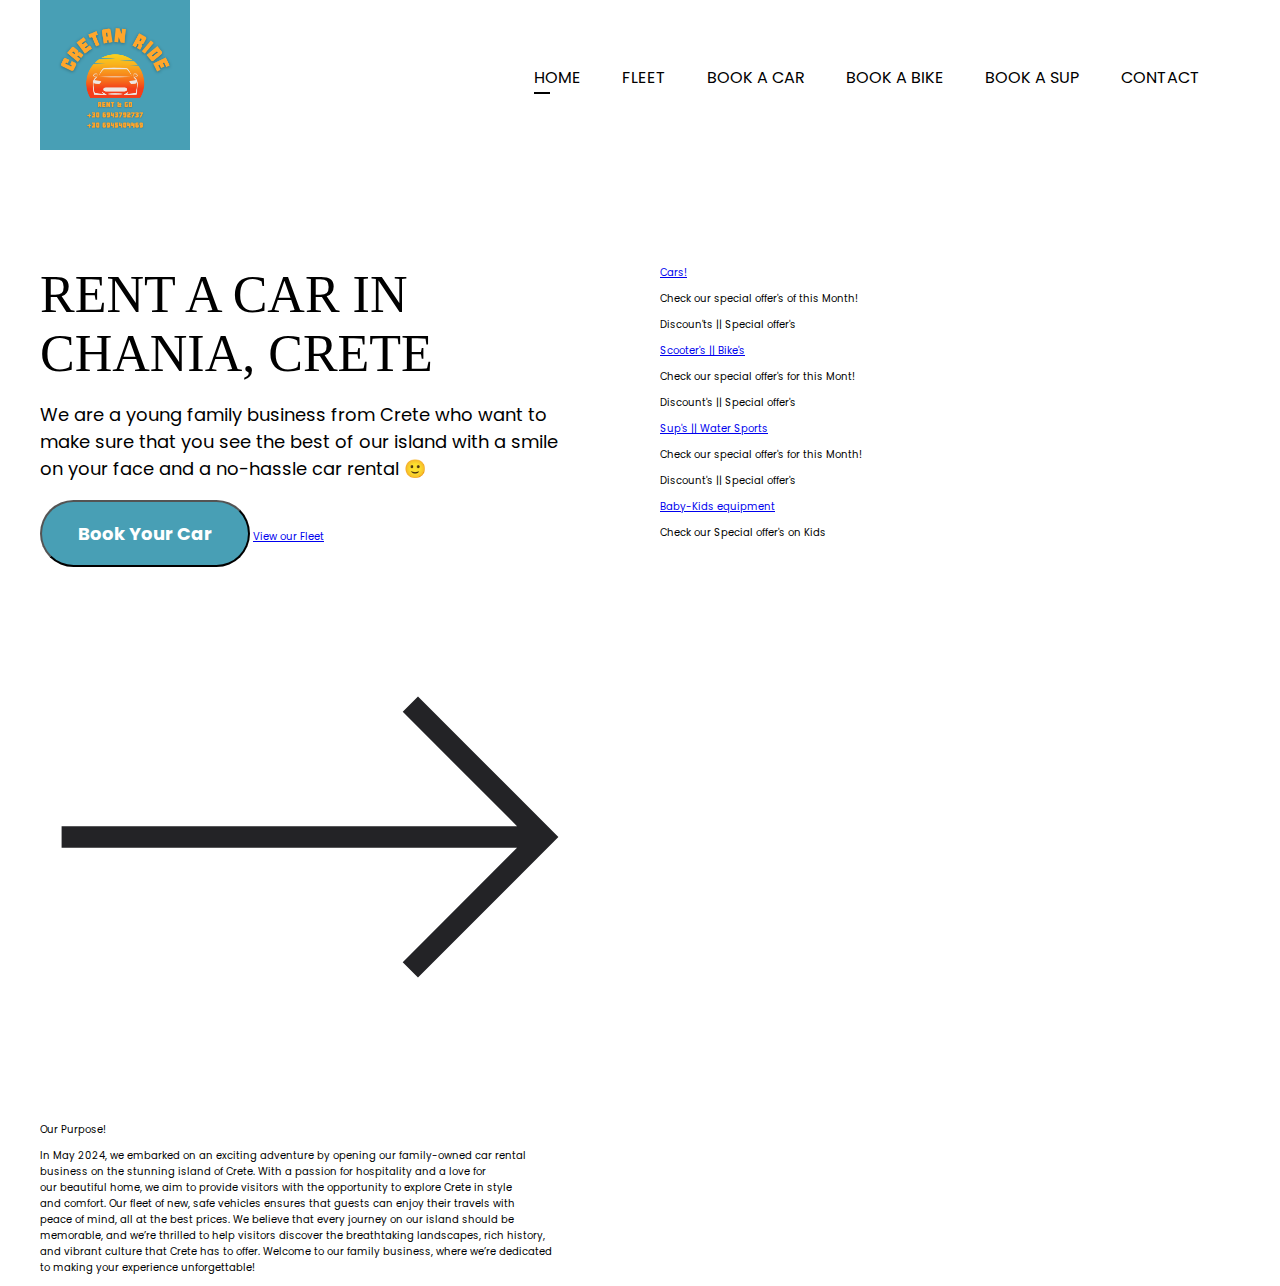
==== index.html @ 74f1b6b1 "Cretan Ride landing page" ====
<!DOCTYPE html>
<html lang="eng">
    <head>
        <meta charset="utf-8">
        <title>Cretan Ride</title>
        <meta name="description" content="Best Car Rental in Crete! All new Cars with FULL INSURANCE!!
        run by a lovely family. Best prices for quality Cars.">
        <meta name="author" content="Matthaios Stioukis">
        <!-- here the facebook meta data starts to pop up advertisment on facebook.-->
        <meta propety="og:image" content="http://url-to-image">
        <meta property="og:description" content="enter-description-here">
        <meta property="og:title" content="title-of-page">
        <meta property="og:type" content="website">
        <!--meta tag to keep content of the page to a good visible scale in different screen sizes-->
        <meta name="viewport" content="width=device-width, initial-scale = 1"/> 
        <!--This is a google font link so i have acces to some nice font-family's(style's), for the webpage (changing how text is looking.) -->
        <link rel="preconnect" href="https://fonts.googleapis.com">
        <link rel="preconnect" href="https://fonts.gstatic.com" crossorigin><!--This is a google font link so i have acces to some nice font-family's(style's), for the webpage (changing how text is looking.) -->
        <link href="https://fonts.googleapis.com/css2?family=Poppins:ital,wght@0,100;0,200;0,300;0,400;0,500;0,600;0,700;0,800;0,900;1,100;1,200;1,300;1,400;1,500;1,600;1,700;1,800;1,900&display=swap" rel="stylesheet">
        <link rel="preconnect" href="https://fonts.googleapis.com">
        <link rel="preconnect" href="https://fonts.gstatic.com" crossorigin>
        <link href="https://fonts.googleapis.com/css2?family=Playfair:ital,opsz,wght@0,5..1200,300..900;1,5..1200,300..900&family=Poppins:ital,wght@0,100;0,200;0,300;0,400;0,500;0,600;0,700;0,800;0,900;1,100;1,200;1,300;1,400;1,500;1,600;1,700;1,800;1,900&display=swap" rel="stylesheet">
        <!--Here I am linking to my main.css file where all the style for my website is living.-->
        <link rel="stylesheet" href="css/main.css">
    </head>
    <body>
        <div class="wrapper">
            <header>
                <a href="index.html"><img class="logoImage" alt="Cretan Ride Logo" src="images/cretanrideLogo.svg.png"></a>
                <nav>
                    <ul>
                        <li><a href="index.hmtl" class="active">Home</a></li>
                        <li><a href="#">Fleet</a></li>
                        <li><a href="#">Book a Car</a></li>
                        <li><a href="#">Book a Bike</a></li>
                        <li><a href="#">Book a Sup</a></li>
                        <li><a href="#">Contact</a></li>
                    </ul>
                </nav>
            </header>
            <main>
                <div class="left-col">
                    <h1>RENT A CAR IN CHANIA, CRETE</h1>
                    <p class="subHead">
                        We are a young family business from Crete who want to make sure
                        that you see the best of our island with a smile on your face 
                        and a no-hassle car rental 🙂 
                    </p>
                    <!--Cta stands for call to action(which is just a fancy way of saying that me as a author of the page want to prompt the user to use this button as his next action.)-->
                    <div class="cta-buttons">
                        <button class="primary-cta" onclick="window.location.href='#'">Book Your Car</button>
                        <a href="#">
                            <span>View our Fleet</span>
                            <svg viewBox="0 0 25 25"><path style="fill:#232326" d="m17.5 5.999-.707.707 5.293 5.293H1v1h21.086l-5.294 5.295.707.707L24 12.499l-6.5-6.5z" data-name="Right"/></svg>
                        </a>
                    </div>
                    <div class="bio">
                        <p class="catch">Our Purpose!</p>
                        <p class="bio-text">
                           In May 2024, we embarked on an exciting adventure by opening our family-owned car rental<br/>
                           business on the stunning island of Crete. With a passion for hospitality and a love for<br/>
                           our beautiful home, we aim to provide visitors with the opportunity to explore Crete in style<br/>
                           and comfort. Our fleet of new, safe vehicles ensures that guests can enjoy their travels with<br/>
                           peace of mind, all at the best prices. We believe that every journey on our island should be<br/>
                           memorable, and we’re thrilled to help visitors discover the breathtaking landscapes, rich history,<br/>
                           and vibrant culture that Crete has to offer. Welcome to our family business, where we’re dedicated<br/>
                           to making your experience unforgettable!
                        </p>
                    </div>
                </div>
                <div class="right-col">
                    <div class="card card1">
                        <div class="card-details">
                            <div>
                                <a class="product-title" href="#">Cars!</a>
                                <p>Check our special offer's of this Month!</p>
                            </div>
                            <p>Discoun'ts || Special offer's</p>
                        </div>
                    </div>
                    <div class="card card2">
                        <div class="card-details">
                            <a class="product-title" href="#">Scooter's || Bike's</a>
                            <p>Check our special offer's for this Mont!</p>
                        </div>
                        <p>Discount's || Special offer's</p>
                    </div>
                    <div class="card card3">
                        <div class="card-details">
                            <a class="product-title" href="#">Sup's || Water Sports</a>
                            <p>Check our special offer's for this Month!</p>
                        </div>
                        <p>Discount's || Special offer's</p>
                    </div>
                    <div class="card card4">
                        <div class="car-details">
                            <a class="product-title" href="#">Baby-Kids equipment</a>
                            <p>Check our Special offer's on Kids</p>
                        </div>
                    </div>
                </div>
            </main>
        </div>
    </body>
</html>
---- css/main.css ----
html {
    font-size: 62.5%;
}

body {
    margin: 0;
    font-family: 'Poppins', 'Playfair Display';
}

.wrapper {
    max-width: 1200px;
    margin: 0 auto;
}

.logoImage {
    max-width: 150px;
    max-height: 150px;
}

header {
    display: flex;
    justify-content: space-between;
    align-items: center;
}

nav {
    margin: 4em;
}

nav ul {
    display: flex;
    list-style-type: none;
    gap: 4.1em;
    margin: 0;
}

nav ul li a {
    text-decoration: none;
    color: black;
    text-transform: uppercase;
    font-size: 1.6rem;
    position: relative;
}

nav ul li a.active::before {
    position: absolute;
    content: "";
    width: 35%;
    height: 1px;
    border-bottom: 2px solid black;
    bottom: -5px;
}

main {
    display: flex;
    gap: 8em;
    margin-top: 11em;
}

.left-col {
    width: 45%;
}

.right-col {
    flex-grow: 1;
}

h1 {
    font-size: 5.2rem;
    font-family: 'Playfair Display';
    font-weight: normal;
    margin: 0;
}

.subHead{
    font-size: 1.8rem;
}

cta-buttons {
    display: flex;
    gap: 2em;
}

button {
    background-color: #489FB5;
    font-family: 'Poppins';
    font-size: 1.8rem;
    font-weight: bold;
    color: #FFFFFF;
    text-decoration: none;
    border-radius: 1.9em;
    padding: 1em 2em;
}
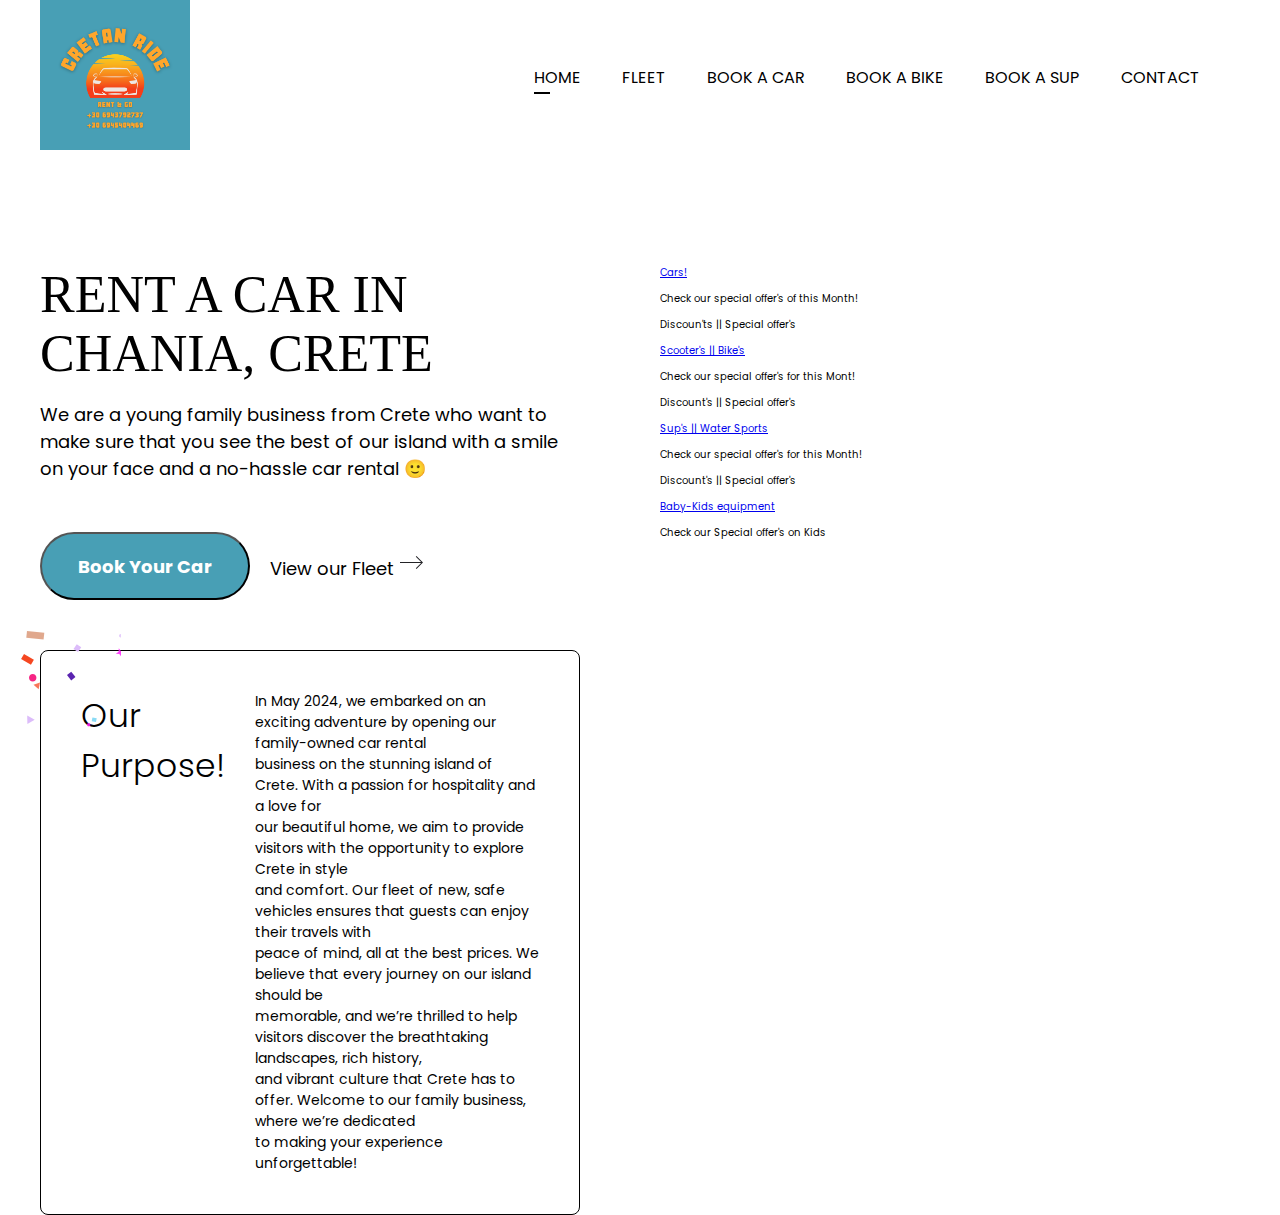
==== commit f9b1c2bc: "added a svg confeti and styled our little bio section." ====
--- a/index.html
+++ b/index.html
@@ -49,7 +49,7 @@
                     <!--Cta stands for call to action(which is just a fancy way of saying that me as a author of the page want to prompt the user to use this button as his next action.)-->
                     <div class="cta-buttons">
                         <button class="primary-cta" onclick="window.location.href='#'">Book Your Car</button>
-                        <a href="#">
+                        <a class="secondary-cta" href="#">
                             <span>View our Fleet</span>
                             <svg viewBox="0 0 25 25"><path style="fill:#232326" d="m17.5 5.999-.707.707 5.293 5.293H1v1h21.086l-5.294 5.295.707.707L24 12.499l-6.5-6.5z" data-name="Right"/></svg>
                         </a>
--- a/css/main.css
+++ b/css/main.css
@@ -76,9 +76,26 @@
     font-size: 1.8rem;
 }
 
-cta-buttons {
+.cta-buttons {
+    margin: 5em 0;
+}
+
+.cta-buttons, .secondary-cta {
     display: flex;
     gap: 2em;
+}
+
+.secondary-cta {
+    display: block;
+    font-size: 1.8em;
+    text-decoration: none;
+    color: black;
+    padding: 1em 0;
+    align-items: center;
+}
+
+.secondary-cta svg {
+    width: 25px;
 }
 
 button {
@@ -90,4 +107,35 @@
     text-decoration: none;
     border-radius: 1.9em;
     padding: 1em 2em;
+}
+
+.bio {
+    display: flex;
+    gap: 3em;
+    padding: 4em;
+    border: 1px solid black;
+    border-radius: 0.8em;
+    position: relative;
+}
+
+.bio:before {
+    position: absolute;
+    content: "";
+    background: url(../images/confetti.svg);
+    width: 100px;
+    height: 100px;
+    top: -20px;
+    left: -20px;
+    z-index: 2;
+}
+
+.catch {
+    font-size: 3.3rem;
+    margin: 0;
+    font-weight: 300;
+}
+
+.bio-text {
+    font-size: 1.4rem;
+    margin: 0;
 }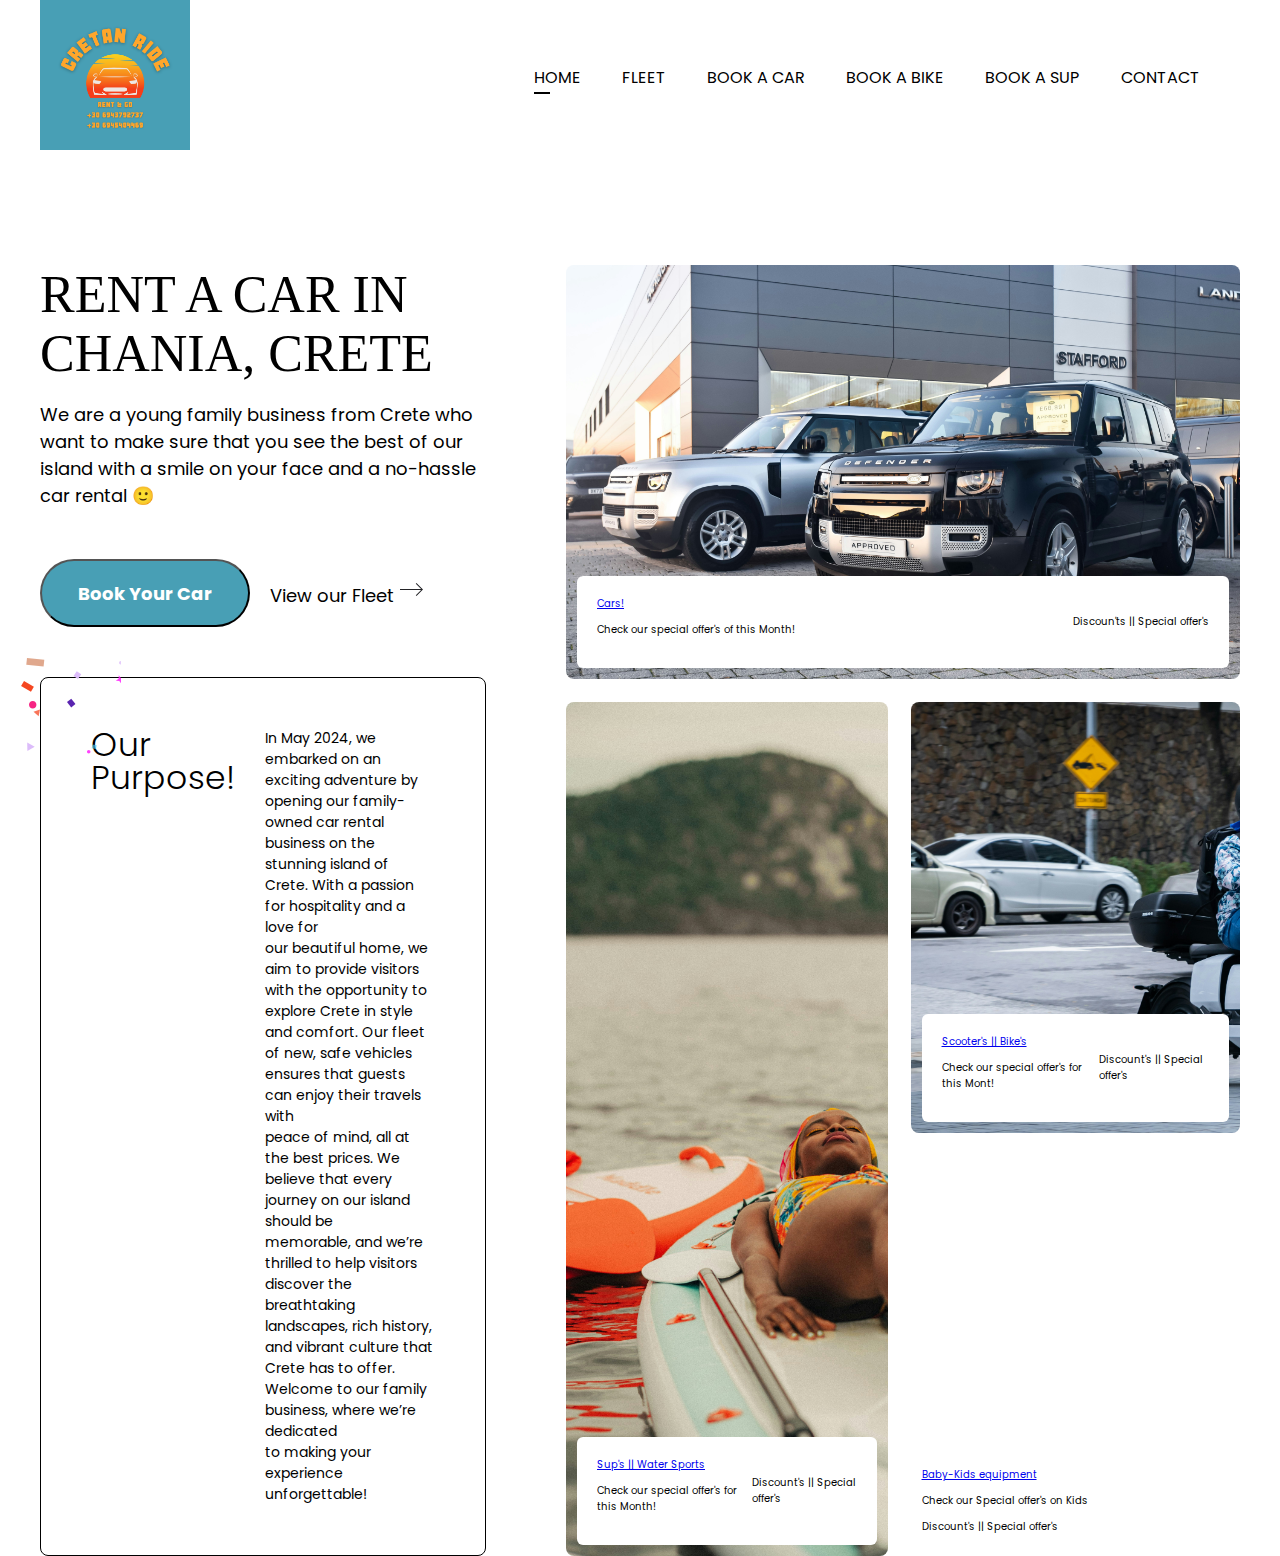
==== commit 796633c9: "fixed the right side of the website" ====
--- a/index.html
+++ b/index.html
@@ -80,22 +80,29 @@
                     </div>
                     <div class="card card2">
                         <div class="card-details">
-                            <a class="product-title" href="#">Scooter's || Bike's</a>
-                            <p>Check our special offer's for this Mont!</p>
+                            <div>
+                                <a class="product-title" href="#">Scooter's || Bike's</a>
+                                <p>Check our special offer's for this Mont!</p>
+                            </div>
+                            <p>Discount's || Special offer's</p>
                         </div>
-                        <p>Discount's || Special offer's</p>
                     </div>
                     <div class="card card3">
                         <div class="card-details">
-                            <a class="product-title" href="#">Sup's || Water Sports</a>
-                            <p>Check our special offer's for this Month!</p>
+                            <div>
+                                <a class="product-title" href="#">Sup's || Water Sports</a>
+                                <p>Check our special offer's for this Month!</p>
+                            </div>
+                            <p>Discount's || Special offer's</p>
                         </div>
-                        <p>Discount's || Special offer's</p>
                     </div>
                     <div class="card card4">
                         <div class="car-details">
-                            <a class="product-title" href="#">Baby-Kids equipment</a>
-                            <p>Check our Special offer's on Kids</p>
+                            <div>
+                                <a class="product-title" href="#">Baby-Kids equipment</a>
+                                <p>Check our Special offer's on Kids</p>
+                            </div>
+                            <p>Discount's || Special offer's</p>
                         </div>
                     </div>
                 </div>
--- a/css/main.css
+++ b/css/main.css
@@ -112,7 +112,7 @@
 .bio {
     display: flex;
     gap: 3em;
-    padding: 4em;
+    padding: 5em;
     border: 1px solid black;
     border-radius: 0.8em;
     position: relative;
@@ -133,9 +133,62 @@
     font-size: 3.3rem;
     margin: 0;
     font-weight: 300;
+    line-height: 100%;
 }
 
 .bio-text {
     font-size: 1.4rem;
     margin: 0;
+}
+
+/* Right column Gallery */
+
+.right-col {
+    display: grid;
+    gap: 2.3em;
+    grid-template-columns: repeat(2, auto);
+    grid-template-rows: repeat(3, auto);
+    grid-template-areas: 
+    "top top"
+    "left right"
+    "left bottomR";
+}
+
+.card1 {
+    grid-area: top;
+    background-image: url('/images/twoCarBlackSilver.jpg.jpg');
+}
+
+.card2{
+    grid-area: right;
+    background-image: url('/images/scooter.jpg.jpg');
+}
+
+.card4 {
+    grid-area: bottomR;
+    background-image: url('/images/strollerBlackYellow.jpg.jpg');
+}
+
+.card3 {
+    grid-area: left;
+    background-image: url('/images/supOrTurYellowBlack.jpg.jpg');
+}
+
+.card {
+    border-radius: 0.8em;
+    padding: 1.1em;
+    display: flex;
+    align-items: end;
+    background-size: cover;
+    background-repeat: no-repeat;
+}
+
+.card-details {
+    background-color: white;
+    border-radius: 0.6em;
+    padding: 2em;
+    width: 100%;
+    display: flex;
+    align-items: center;
+    justify-content: space-between;
 }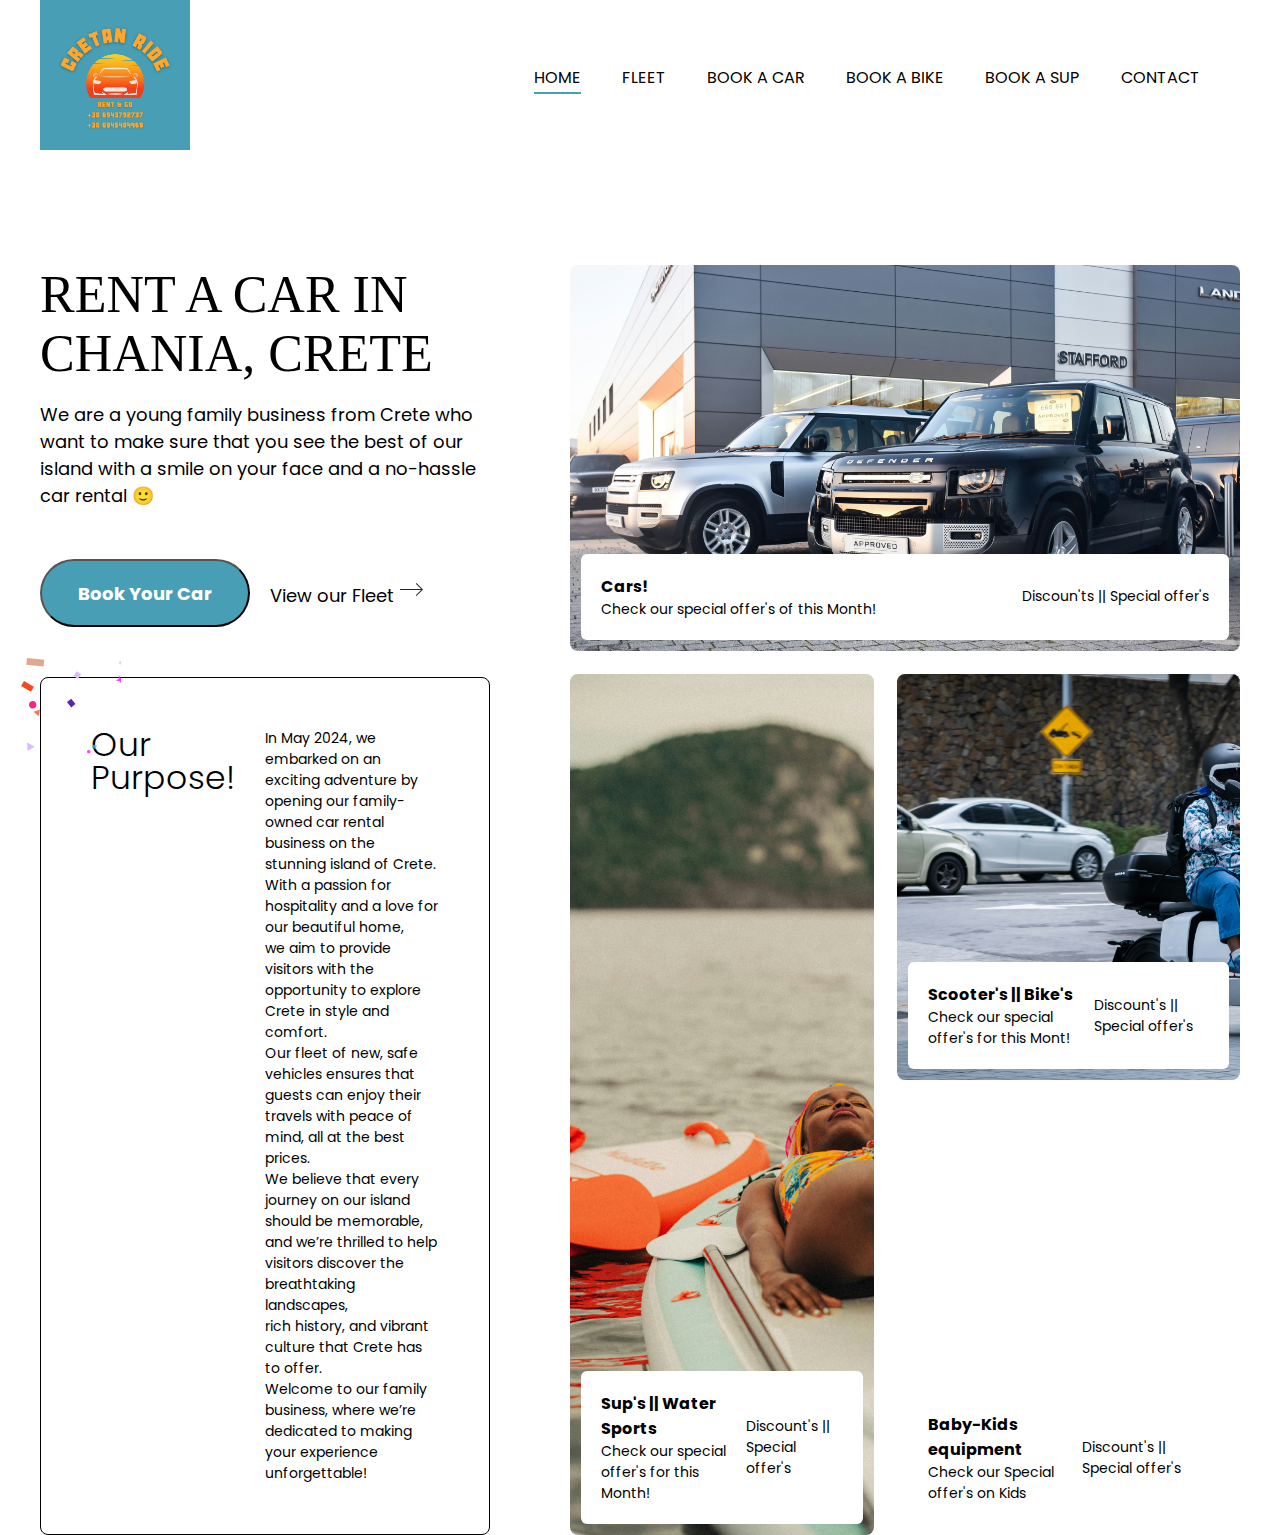
==== commit ceef9497: "fixed some microintersactions" ====
--- a/index.html
+++ b/index.html
@@ -57,14 +57,14 @@
                     <div class="bio">
                         <p class="catch">Our Purpose!</p>
                         <p class="bio-text">
-                           In May 2024, we embarked on an exciting adventure by opening our family-owned car rental<br/>
-                           business on the stunning island of Crete. With a passion for hospitality and a love for<br/>
-                           our beautiful home, we aim to provide visitors with the opportunity to explore Crete in style<br/>
-                           and comfort. Our fleet of new, safe vehicles ensures that guests can enjoy their travels with<br/>
-                           peace of mind, all at the best prices. We believe that every journey on our island should be<br/>
-                           memorable, and we’re thrilled to help visitors discover the breathtaking landscapes, rich history,<br/>
-                           and vibrant culture that Crete has to offer. Welcome to our family business, where we’re dedicated<br/>
-                           to making your experience unforgettable!
+                           In May 2024, we embarked on an exciting adventure by opening our family-owned car rental
+                           business on the stunning island of Crete.<br/> With a passion for hospitality and a love for
+                           our beautiful home,<br/> we aim to provide visitors with the opportunity to explore Crete in style
+                           and comfort.<br/> Our fleet of new, safe vehicles ensures that guests can enjoy their travels with
+                           peace of mind, all at the best prices.<br/> We believe that every journey on our island should be
+                           memorable, and we’re thrilled to help visitors discover the breathtaking landscapes,<br/> rich history,
+                           and vibrant culture that Crete has to offer.<br/> Welcome to our family business, where we’re dedicated
+                           to making your experience unforgettable!<br/>
                         </p>
                     </div>
                 </div>
@@ -97,7 +97,7 @@
                         </div>
                     </div>
                     <div class="card card4">
-                        <div class="car-details">
+                        <div class="card-details">
                             <div>
                                 <a class="product-title" href="#">Baby-Kids equipment</a>
                                 <p>Check our Special offer's on Kids</p>
--- a/css/main.css
+++ b/css/main.css
@@ -45,9 +45,18 @@
 nav ul li a.active::before {
     position: absolute;
     content: "";
-    width: 35%;
+    width: 100%;
     height: 1px;
-    border-bottom: 2px solid black;
+    border-bottom: 2px solid #489FB5;
+    bottom: -5px;
+}
+
+nav ul li a::before {
+    position: absolute;
+    content: "";
+    width: 0;
+    height: 1px;
+    border-bottom: 2px solid #489FB5;
     bottom: -5px;
 }
 
@@ -58,7 +67,7 @@
 }
 
 .left-col {
-    width: 45%;
+    width: 60%;
 }
 
 .right-col {
@@ -191,4 +200,23 @@
     display: flex;
     align-items: center;
     justify-content: space-between;
-}+}
+
+.card-details a {
+    color: black;
+    font-size: 1.6rem;
+    text-decoration: none;
+    font-weight: bold;
+}
+
+.card-details p {
+    font-size: 1.4rem;
+    margin: 0;
+}
+
+/* Micro Interactions */
+
+nav ul li a:hover:before {
+    width: 100%;
+    
+}
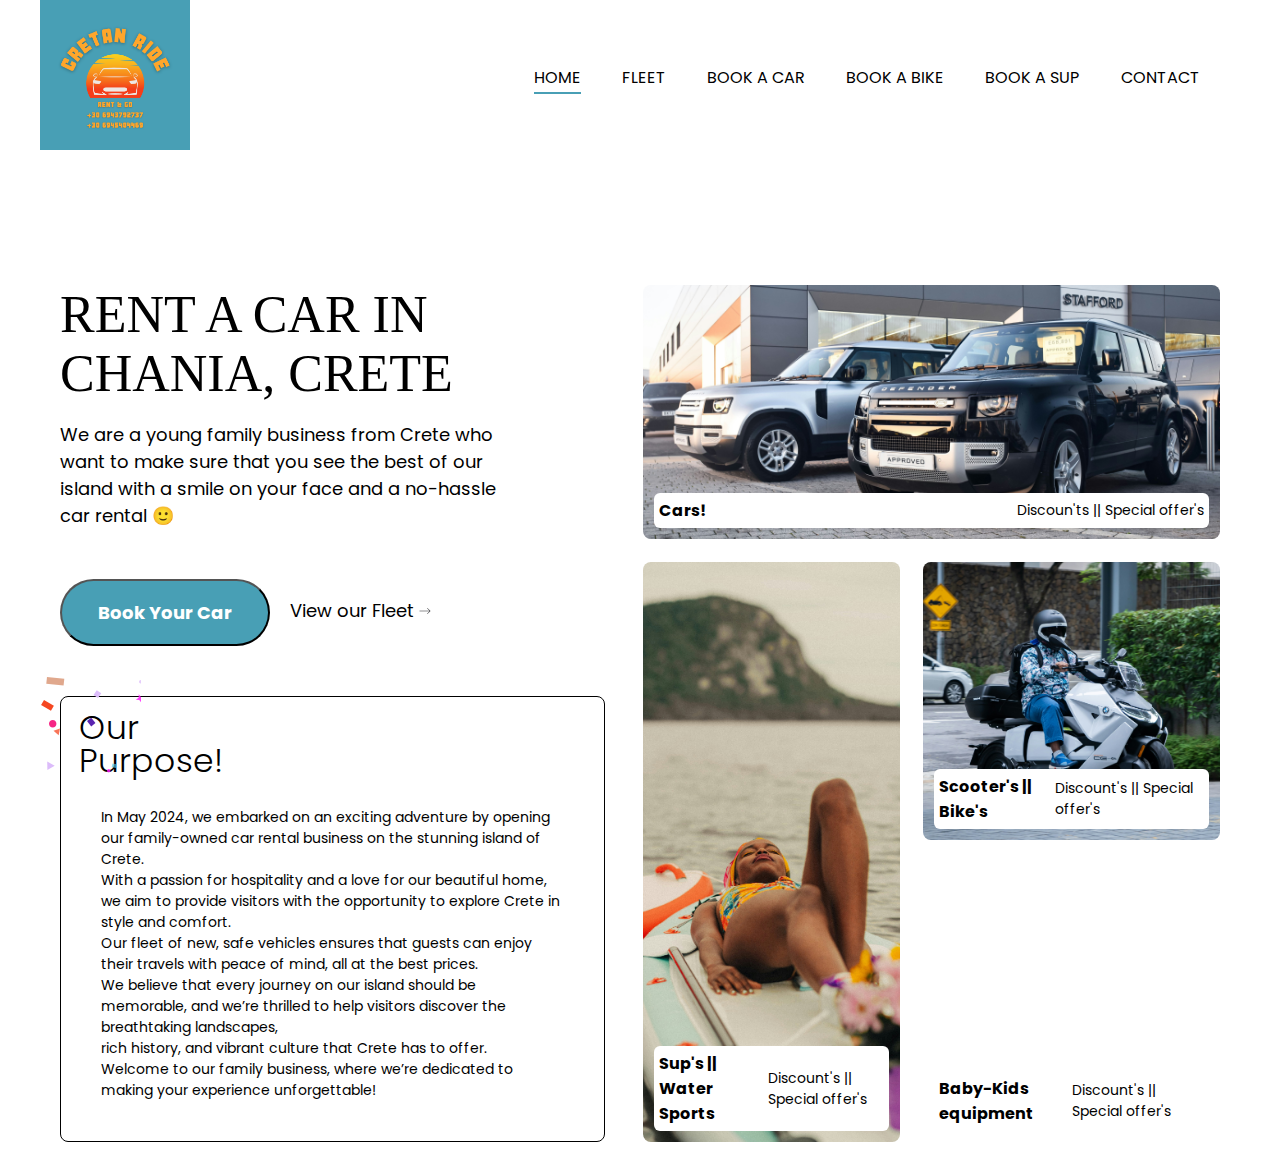
==== commit 8055785c: "fixed some margin and spacing" ====
--- a/index.html
+++ b/index.html
@@ -55,7 +55,7 @@
                         </a>
                     </div>
                     <div class="bio">
-                        <p class="catch">Our Purpose!</p>
+                        <p class="catch">Our <br> Purpose!</p>
                         <p class="bio-text">
                            In May 2024, we embarked on an exciting adventure by opening our family-owned car rental
                            business on the stunning island of Crete.<br/> With a passion for hospitality and a love for
@@ -73,7 +73,6 @@
                         <div class="card-details">
                             <div>
                                 <a class="product-title" href="#">Cars!</a>
-                                <p>Check our special offer's of this Month!</p>
                             </div>
                             <p>Discoun'ts || Special offer's</p>
                         </div>
@@ -82,7 +81,6 @@
                         <div class="card-details">
                             <div>
                                 <a class="product-title" href="#">Scooter's || Bike's</a>
-                                <p>Check our special offer's for this Mont!</p>
                             </div>
                             <p>Discount's || Special offer's</p>
                         </div>
@@ -91,7 +89,6 @@
                         <div class="card-details">
                             <div>
                                 <a class="product-title" href="#">Sup's || Water Sports</a>
-                                <p>Check our special offer's for this Month!</p>
                             </div>
                             <p>Discount's || Special offer's</p>
                         </div>
@@ -100,7 +97,6 @@
                         <div class="card-details">
                             <div>
                                 <a class="product-title" href="#">Baby-Kids equipment</a>
-                                <p>Check our Special offer's on Kids</p>
                             </div>
                             <p>Discount's || Special offer's</p>
                         </div>
--- a/css/main.css
+++ b/css/main.css
@@ -64,14 +64,17 @@
     display: flex;
     gap: 8em;
     margin-top: 11em;
+    justify-content: space-between;
 }
 
 .left-col {
-    width: 60%;
+    width: 55%;
+    margin: 2em;
 }
 
 .right-col {
     flex-grow: 1;
+    margin: 2em;
 }
 
 h1 {
@@ -104,7 +107,8 @@
 }
 
 .secondary-cta svg {
-    width: 25px;
+    width: 1.2rem;
+    transition-duration: 400ms;
 }
 
 button {
@@ -119,9 +123,11 @@
 }
 
 .bio {
-    display: flex;
+    width: 100%;
     gap: 3em;
-    padding: 5em;
+    padding: 4em;
+    margin-left: 0;
+    margin-right: 5em;
     border: 1px solid black;
     border-radius: 0.8em;
     position: relative;
@@ -140,14 +146,21 @@
 
 .catch {
     font-size: 3.3rem;
-    margin: 0;
+    margin: 20px;
     font-weight: 300;
     line-height: 100%;
+    width: 100%;
+    position: absolute;
+    top: -6px;
+    left: -2px;
+    display: block;
 }
 
 .bio-text {
     font-size: 1.4rem;
     margin: 0;
+    width: 100%;
+    margin-top: 70px;
 }
 
 /* Right column Gallery */
@@ -190,12 +203,14 @@
     align-items: end;
     background-size: cover;
     background-repeat: no-repeat;
+    background-position: center center;
+    height: auto;
 }
 
 .card-details {
     background-color: white;
     border-radius: 0.6em;
-    padding: 2em;
+    padding: 0.5em;
     width: 100%;
     display: flex;
     align-items: center;
@@ -220,3 +235,15 @@
     width: 100%;
     
 }
+
+.primary-cta:hover {
+    box-shadow: 2px 2px 4px rgba(0, 0, 0, 0.4);
+}
+
+.secondary-cta:hover svg {
+    transform: translatex(10px);
+}
+
+.secondary-cta:hover {
+    text-decoration: underline;
+}